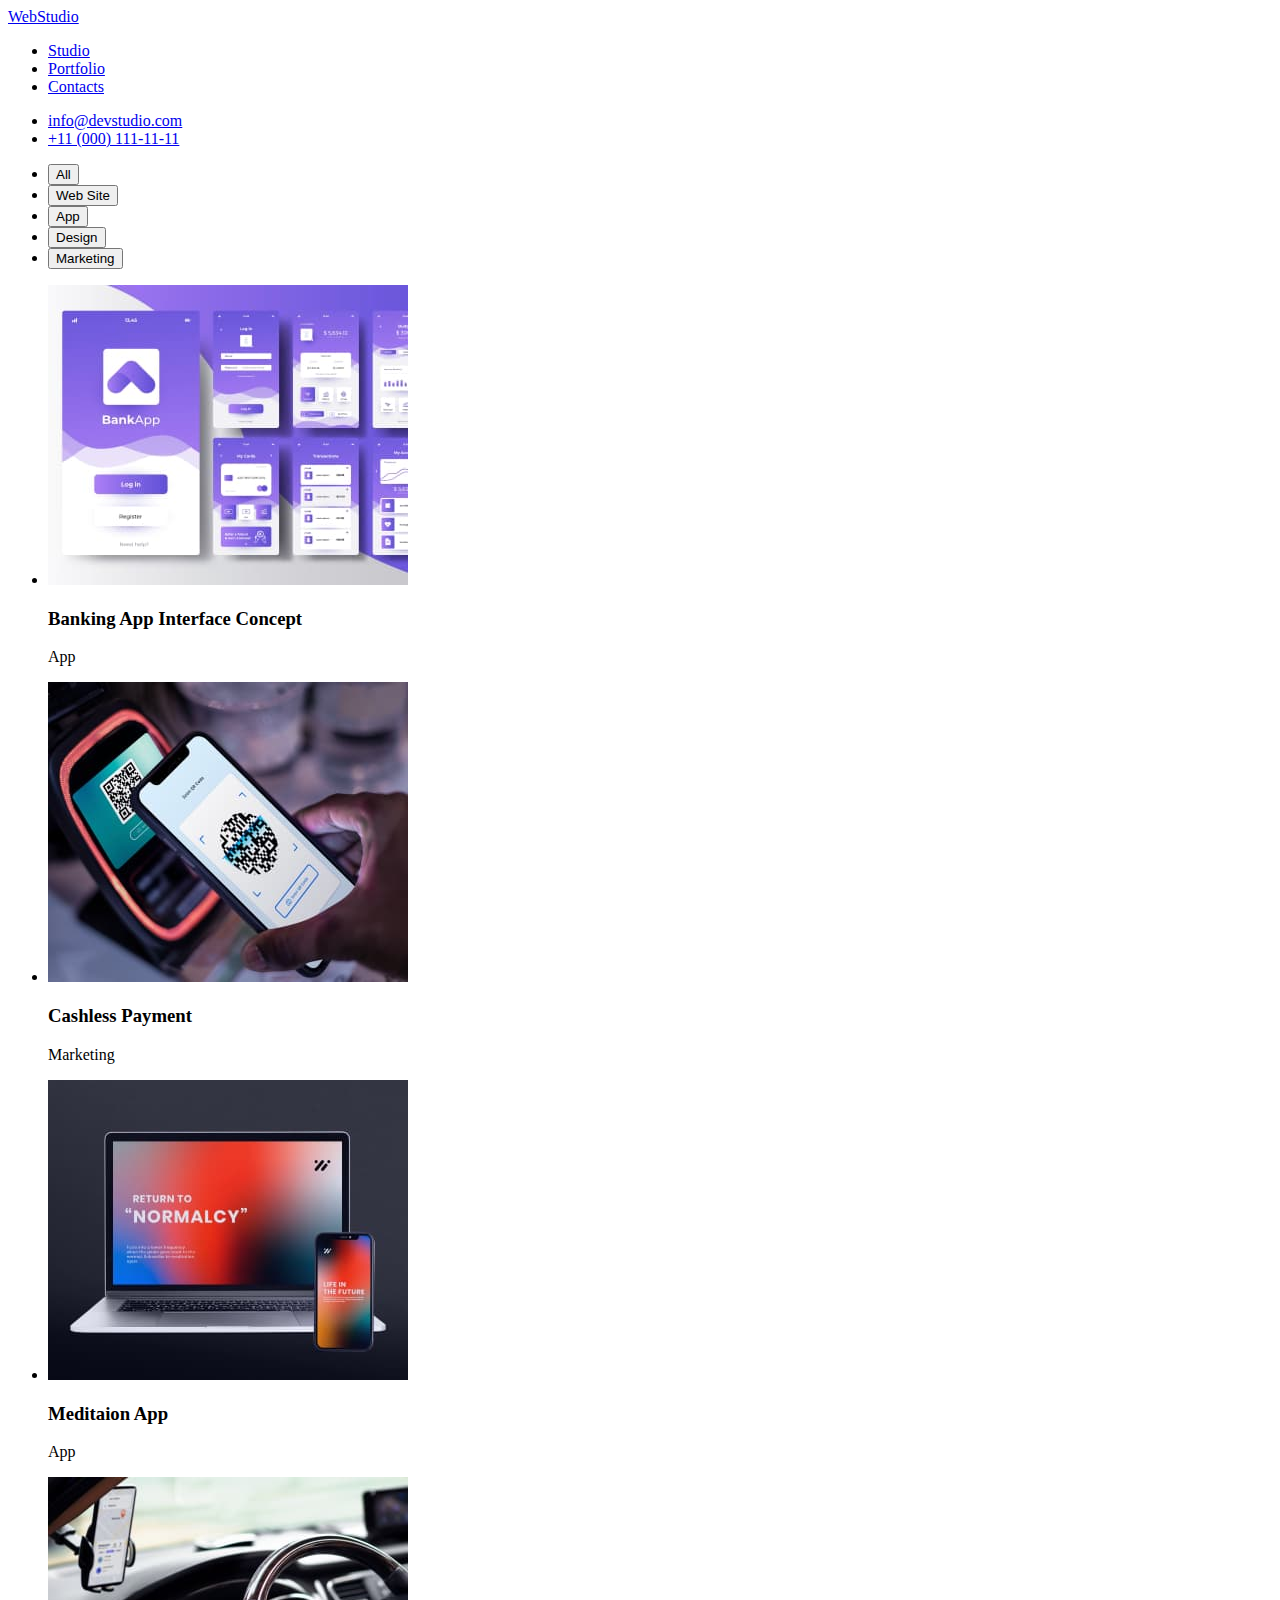
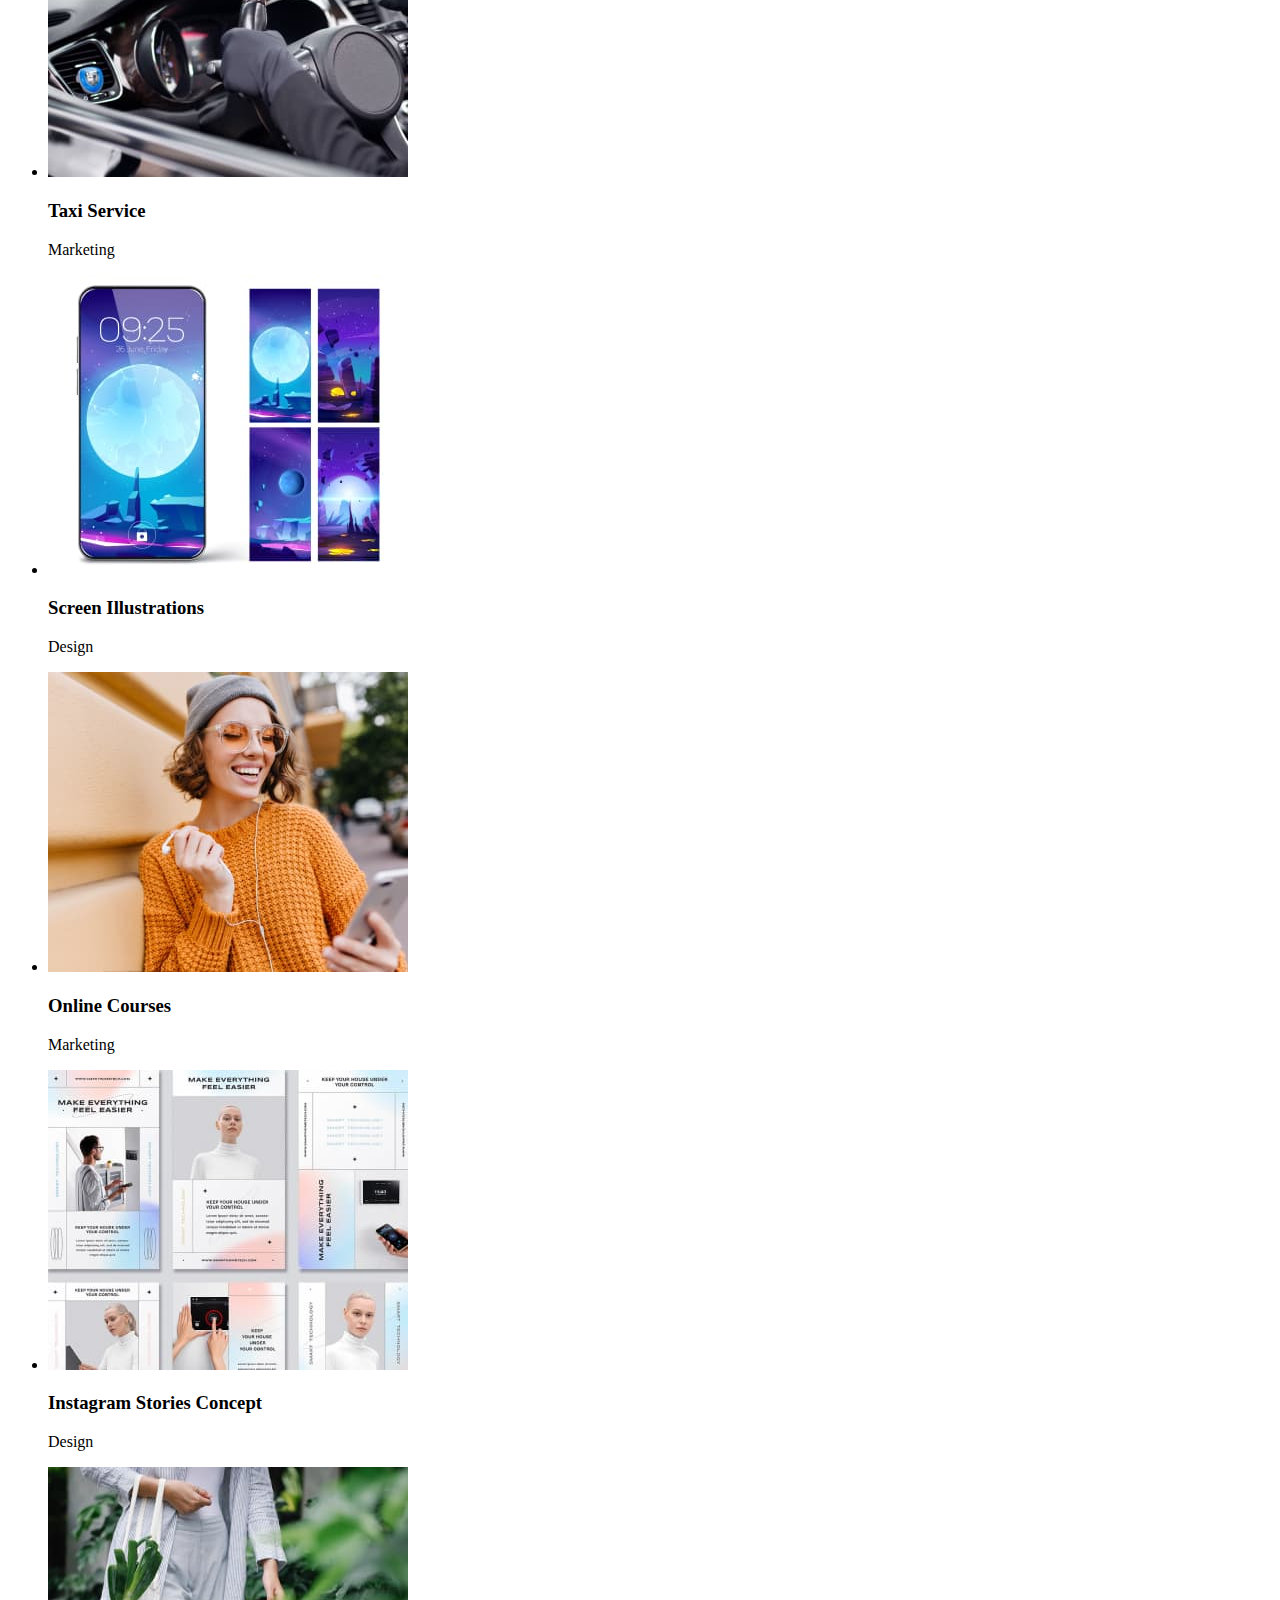
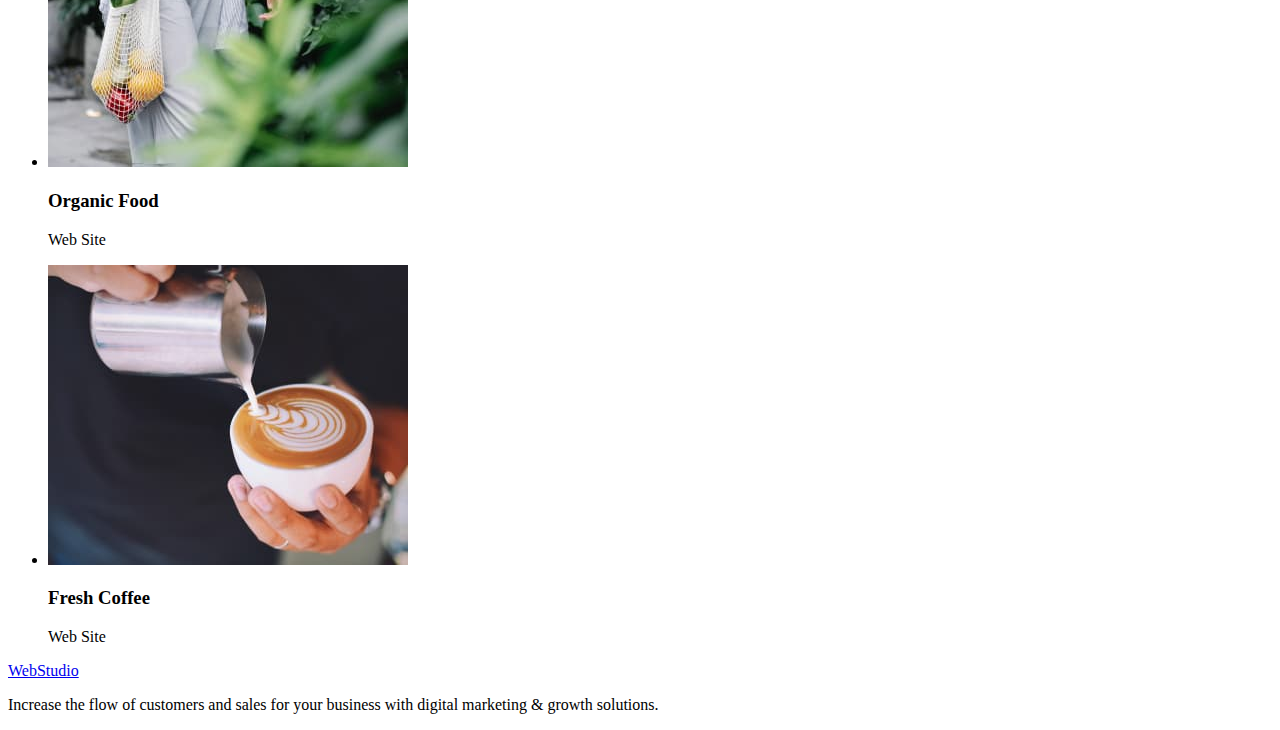
==== portfolio.html @ 4faf5b3e "portfolio.html" ====
<!DOCTYPE html>
<html lang="en">
  <head>
    <meta charset="UTF-8" />
    <meta http-equiv="X-UA-Compatible" content="IE=edge" />
    <meta name="viewport" content="width=device-width, initial-scale=1.0" />
    <title>Portfolio</title>
  </head>
  <body>
    <header>
      <nav>
        <a href="./index.html">WebStudio</a>
        <ul>
          <li><a href="./index.html">Studio</a></li>
          <li><a href="./portfolio.html">Portfolio</a></li>
          <li><a href="#">Contacts</a></li>
        </ul>
      </nav>
      <ul>
        <li><a href="mailto:info@devstudio.com">info@devstudio.com</a></li>
        <li><a href="tel:+110001111111">+11 (000) 111-11-11</a></li>
      </ul>
    </header>
    <main>
      <section>
        <h1 hidden>Filter</h1>
        <ul>
          <li><button type="button">All</button></li>
          <li><button type="button">Web Site</button></li>
          <li><button type="button">App</button></li>
          <li><button type="button">Design</button></li>
          <li><button type="button">Marketing</button></li>
        </ul>
        <h2 hidden>Works</h2>
        <ul>
          <li>
            <img
              src="./images/banking-app.jpg"
              alt="banking-app"
              width="360"
              height="300"
            />
            <h3>Banking App Interface Concept</h3>
            <p>App</p>
          </li>
          <li>
            <img
              src="./images/cashless-payment.jpg"
              alt="cashless-payment"
              width="360"
              height="300"
            />
            <h3>Cashless Payment</h3>
            <p>Marketing</p>
          </li>
          <li>
            <img
              src="./images/meditaion-app.jpg"
              alt="meditaion-app"
              width="360"
              height="300"
            />
            <h3>Meditaion App</h3>
            <p>App</p>
          </li>
          <li>
            <img
              src="./images/taxi-service.jpg"
              alt="taxi-service"
              width="360"
              height="300"
            />
            <h3>Taxi Service</h3>
            <p>Marketing</p>
          </li>
          <li>
            <img
              src="./images/screen-illustrations.jpg"
              alt="screen-illustrations"
              width="360"
              height="300"
            />
            <h3>Screen Illustrations</h3>
            <p>Design</p>
          </li>
          <li>
            <img
              src="./images/online-courses.jpg"
              alt="online-courses"
              width="360"
              height="300"
            />
            <h3>Online Courses</h3>
            <p>Marketing</p>
          </li>
          <li>
            <img
              src="./images/instagram-stories.jpg"
              alt="instagram-stories"
              width="360"
              height="300"
            />
            <h3>Instagram Stories Concept</h3>
            <p>Design</p>
          </li>
          <li>
            <img
              src="./images/organic-food.jpg"
              alt="organic-food"
              width="360"
              height="300"
            />
            <h3>Organic Food</h3>
            <p>Web Site</p>
          </li>
          <li>
            <img
              src="./images/fresh-coffee.jpg"
              alt="fresh-coffee"
              width="360"
              height="300"
            />
            <h3>Fresh Coffee</h3>
            <p>Web Site</p>
          </li>
        </ul>
      </section>
    </main>
    <footer>
      <a href="./index.html">WebStudio</a>
      <p>
        Increase the flow of customers and sales for your business with digital
        marketing & growth solutions.
      </p>
    </footer>
  </body>
</html>
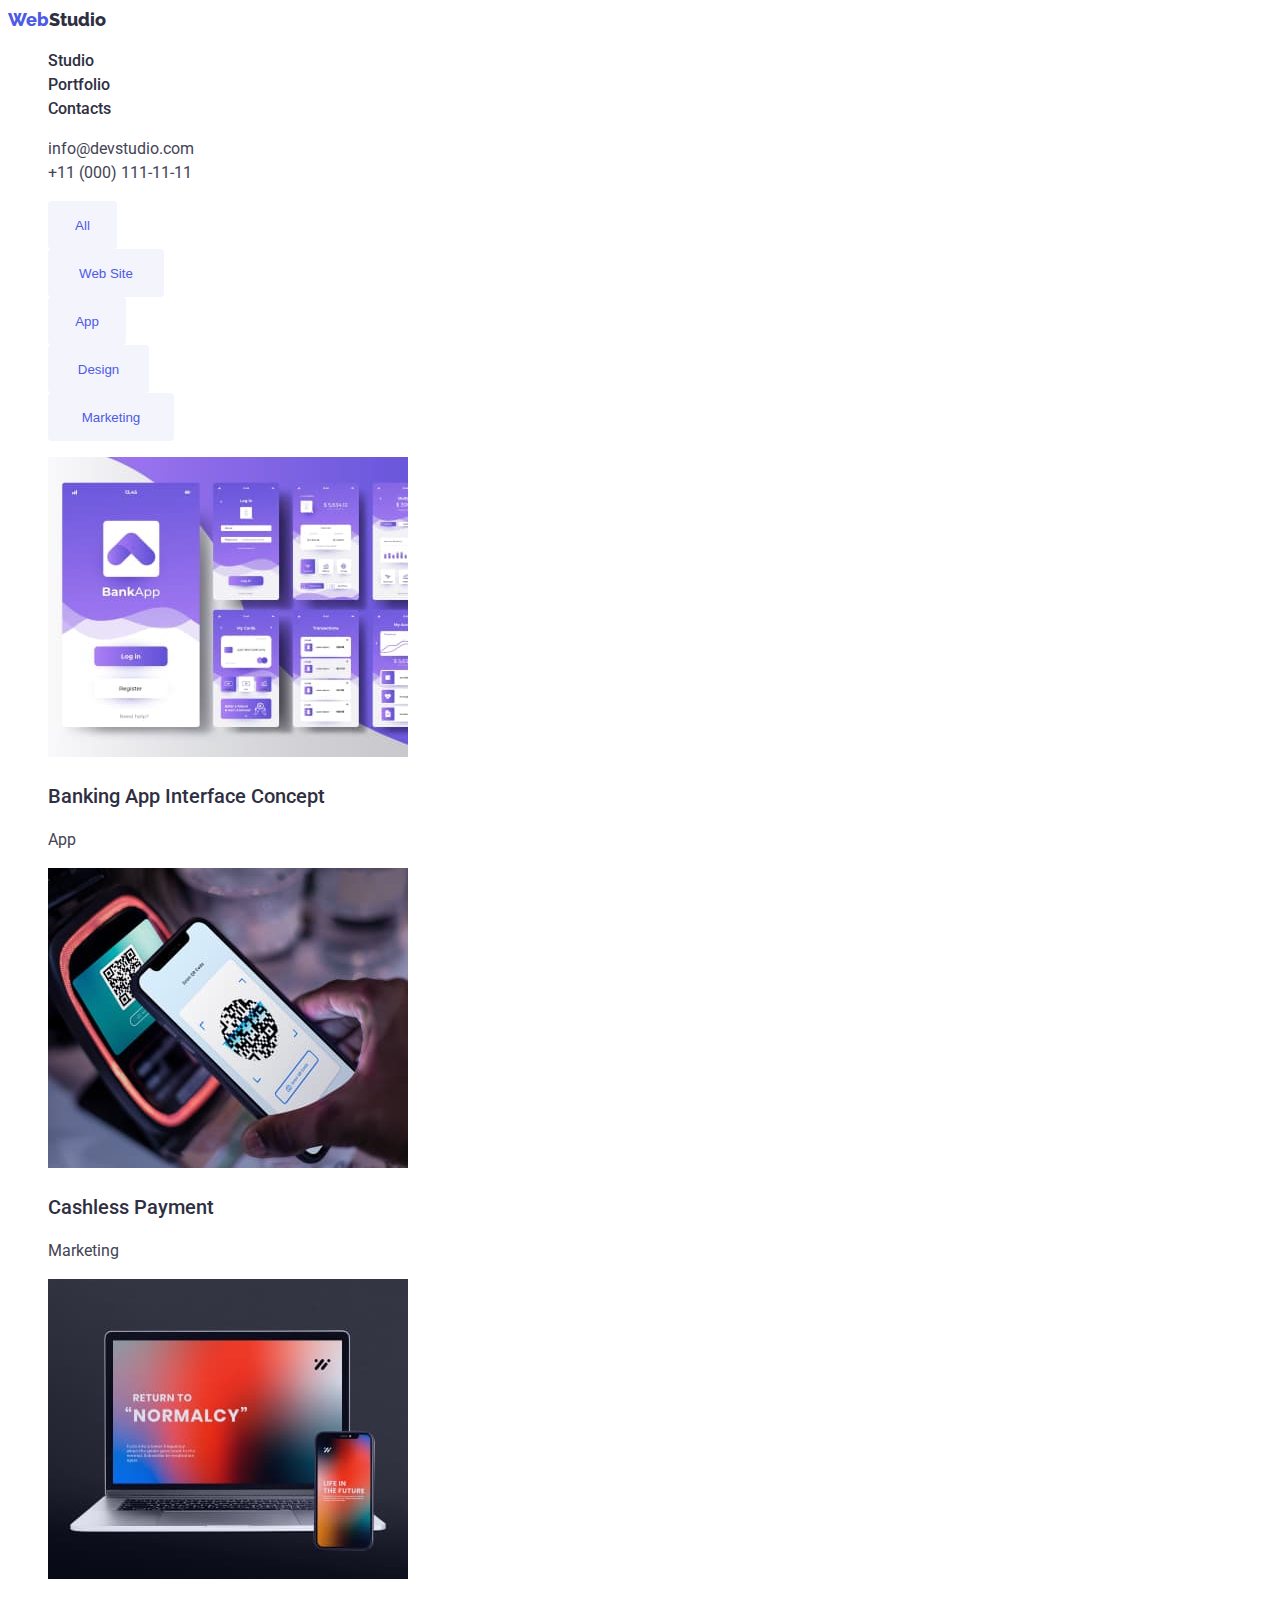
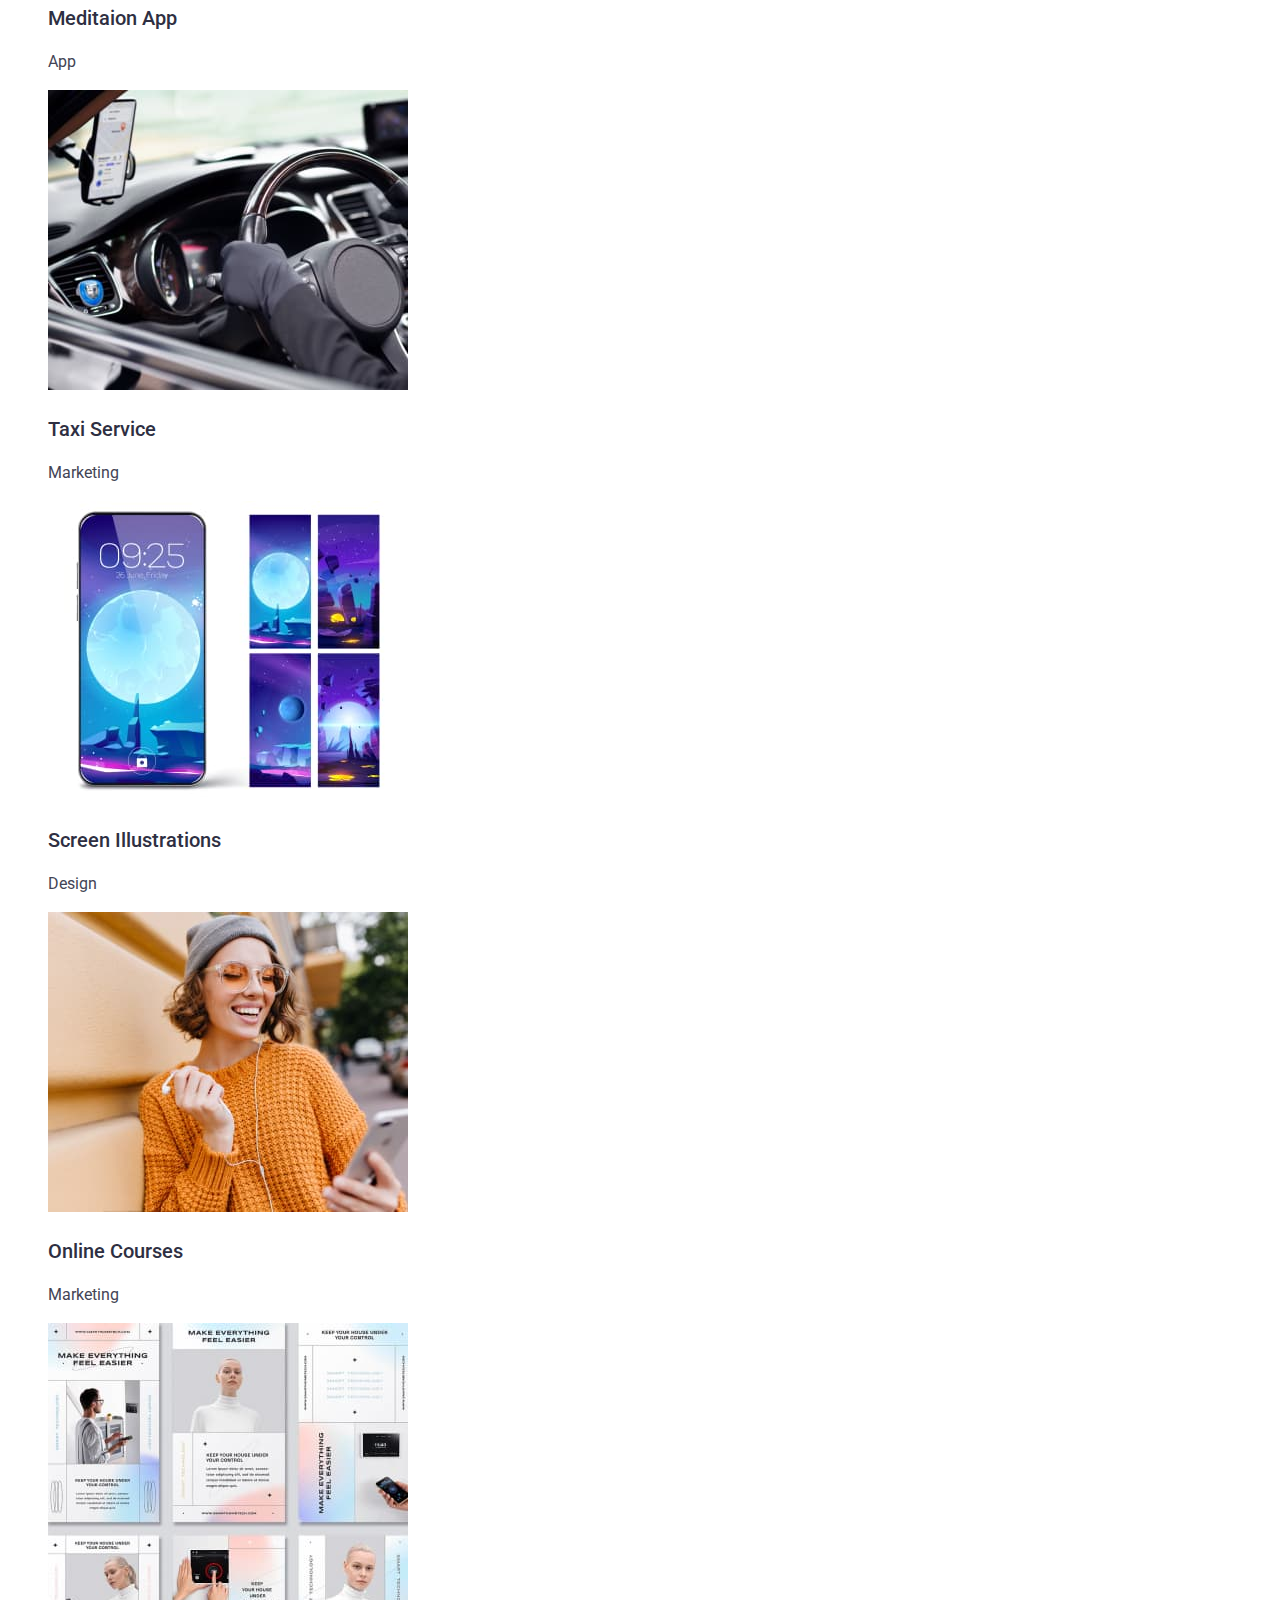
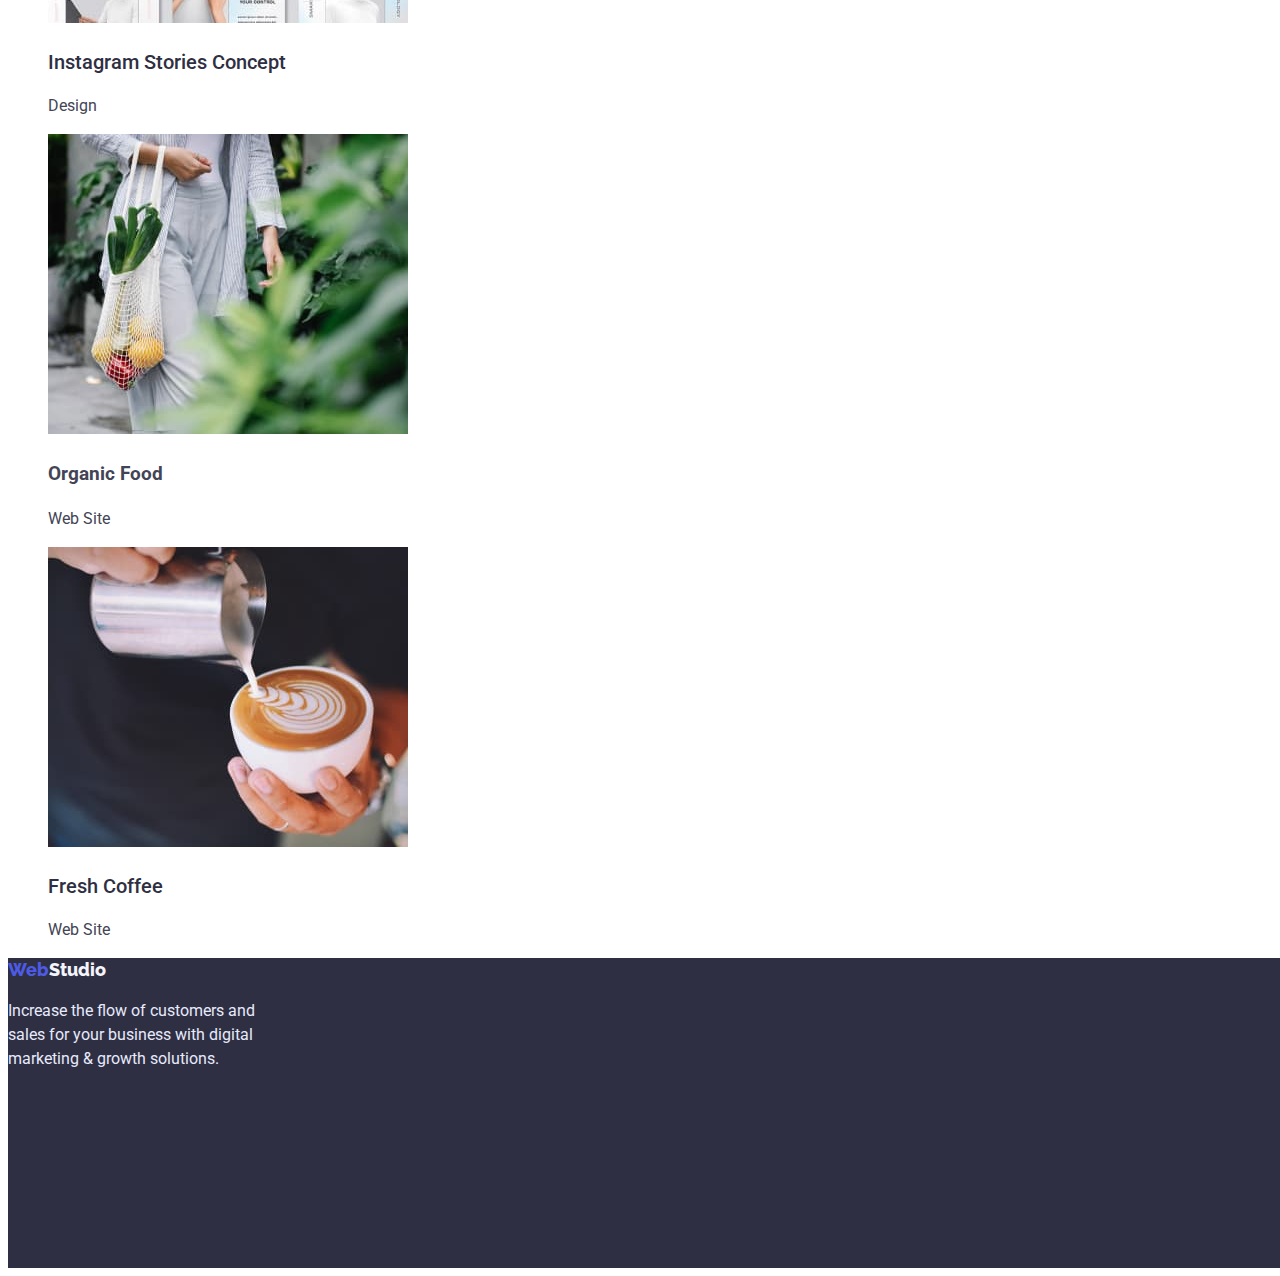
==== commit f1d564a2: "hw-2" ====
--- a/portfolio.html
+++ b/portfolio.html
@@ -5,132 +5,127 @@
     <meta http-equiv="X-UA-Compatible" content="IE=edge" />
     <meta name="viewport" content="width=device-width, initial-scale=1.0" />
     <title>Portfolio</title>
+    <link rel="preconnect" href="https://fonts.googleapis.com" />
+    <link rel="preconnect" href="https://fonts.gstatic.com" crossorigin />
+    <link
+      href="https://fonts.googleapis.com/css2?family=Raleway:wght@800&family=Roboto:wght@400;500;700;900&display=swap"
+      rel="stylesheet"
+    />
+    <link rel="stylesheet" href="./css/./styles.css" />
   </head>
   <body>
-    <header>
-      <nav>
-        <a href="./index.html">WebStudio</a>
-        <ul>
-          <li><a href="./index.html">Studio</a></li>
-          <li><a href="./portfolio.html">Portfolio</a></li>
-          <li><a href="#">Contacts</a></li>
+    <header class="header">
+      <nav class="header-nav">
+        <a class="logo" href="./index.html">Web<span class="header-logo">Studio</span></a>
+        <ul class="header-list list">
+          <li>
+            <a class="header-link link" href="./index.html">Studio</a>
+          </li>
+          <li>
+            <a class="header-link link" href="./portfolio.html">Portfolio</a>
+          </li>
+          <li><a class="header-link link" href="#">Contacts</a></li>
         </ul>
       </nav>
-      <ul>
-        <li><a href="mailto:info@devstudio.com">info@devstudio.com</a></li>
-        <li><a href="tel:+110001111111">+11 (000) 111-11-11</a></li>
+      <ul class="header-contacts list">
+        <li
+          ><a class="header-contact link" href="mailto:info@devstudio.com"
+            >info@devstudio.com</a
+          ></li
+        >
+        <li><a class="header-contact link" href="tel:+110001111111">+11 (000) 111-11-11</a></li>
       </ul>
     </header>
     <main>
-      <section>
+      <section class="filter-section">
         <h1 hidden>Filter</h1>
-        <ul>
-          <li><button type="button">All</button></li>
-          <li><button type="button">Web Site</button></li>
-          <li><button type="button">App</button></li>
-          <li><button type="button">Design</button></li>
-          <li><button type="button">Marketing</button></li>
+        <ul class="filter-list list">
+          <li class="filter-item item"
+            ><button class="filter-button-one filter-button" type="button">All</button></li
+          >
+          <li class="filter-item item"
+            ><button class="filter-button-two filter-button" type="button">Web Site</button></li
+          >
+          <li class="filter-item item"
+            ><button class="filter-button-three filter-button" type="button">App</button></li
+          >
+          <li class="filter-item item"
+            ><button class="filter-button-four filter-button" type="button">Design</button></li
+          >
+          <li class="filter-item item"
+            ><button class="filter-button-five filter-button" type="button">Marketing</button></li
+          >
         </ul>
         <h2 hidden>Works</h2>
-        <ul>
-          <li>
-            <img
-              src="./images/banking-app.jpg"
-              alt="banking-app"
-              width="360"
-              height="300"
-            />
-            <h3>Banking App Interface Concept</h3>
+        <ul class="works-list list">
+          <li class="works-item item">
+            <img src="./images/banking-app.jpg" alt="banking-app" width="360" height="300" />
+            <h3 class="works-title">Banking App Interface Concept</h3>
             <p>App</p>
           </li>
-          <li>
+          <li class="works-item item">
             <img
               src="./images/cashless-payment.jpg"
               alt="cashless-payment"
               width="360"
               height="300"
             />
-            <h3>Cashless Payment</h3>
+            <h3 class="works-title">Cashless Payment</h3>
             <p>Marketing</p>
           </li>
-          <li>
-            <img
-              src="./images/meditaion-app.jpg"
-              alt="meditaion-app"
-              width="360"
-              height="300"
-            />
-            <h3>Meditaion App</h3>
+          <li class="works-item item">
+            <img src="./images/meditaion-app.jpg" alt="meditaion-app" width="360" height="300" />
+            <h3 class="works-title">Meditaion App</h3>
             <p>App</p>
           </li>
-          <li>
-            <img
-              src="./images/taxi-service.jpg"
-              alt="taxi-service"
-              width="360"
-              height="300"
-            />
-            <h3>Taxi Service</h3>
+          <li class="works-item item">
+            <img src="./images/taxi-service.jpg" alt="taxi-service" width="360" height="300" />
+            <h3 class="works-title">Taxi Service</h3>
             <p>Marketing</p>
           </li>
-          <li>
+          <li class="works-item item">
             <img
               src="./images/screen-illustrations.jpg"
               alt="screen-illustrations"
               width="360"
               height="300"
             />
-            <h3>Screen Illustrations</h3>
+            <h3 class="works-title">Screen Illustrations</h3>
             <p>Design</p>
           </li>
-          <li>
-            <img
-              src="./images/online-courses.jpg"
-              alt="online-courses"
-              width="360"
-              height="300"
-            />
-            <h3>Online Courses</h3>
+          <li class="works-item item">
+            <img src="./images/online-courses.jpg" alt="online-courses" width="360" height="300" />
+            <h3 class="works-title">Online Courses</h3>
             <p>Marketing</p>
           </li>
-          <li>
+          <li class="works-item item">
             <img
               src="./images/instagram-stories.jpg"
               alt="instagram-stories"
               width="360"
               height="300"
             />
-            <h3>Instagram Stories Concept</h3>
+            <h3 class="works-title">Instagram Stories Concept</h3>
             <p>Design</p>
           </li>
-          <li>
-            <img
-              src="./images/organic-food.jpg"
-              alt="organic-food"
-              width="360"
-              height="300"
-            />
+          <li class="works-item item">
+            <img src="./images/organic-food.jpg" alt="organic-food" width="360" height="300" />
             <h3>Organic Food</h3>
             <p>Web Site</p>
           </li>
-          <li>
-            <img
-              src="./images/fresh-coffee.jpg"
-              alt="fresh-coffee"
-              width="360"
-              height="300"
-            />
-            <h3>Fresh Coffee</h3>
+          <li class="works-item item">
+            <img src="./images/fresh-coffee.jpg" alt="fresh-coffee" width="360" height="300" />
+            <h3 class="works-title">Fresh Coffee</h3>
             <p>Web Site</p>
           </li>
         </ul>
       </section>
     </main>
-    <footer>
-      <a href="./index.html">WebStudio</a>
-      <p>
-        Increase the flow of customers and sales for your business with digital
-        marketing & growth solutions.
+    <footer class="footer">
+      <a class="logo" href="./index.html">Web<span class="footer-logo">Studio</span></a>
+      <p class="footer-text">
+        Increase the flow of customers and sales for your business with digital marketing & growth
+        solutions.
       </p>
     </footer>
   </body>
--- a/css/styles.css
+++ b/css/styles.css
@@ -0,0 +1,217 @@
+:root {
+  --color-iris: #4d5ae5;
+  --color-primary: #2e2f42;
+  --color-secondary: #434455;
+  --color-light: #ffffff;
+  --color-invert: #f4f4fd;
+  --color-accent: #e7e9fc;
+  --color-ocean: #404bbf;
+  --color-success: #31d0aa;
+  --color-helper-text: #8e8f99;
+  /*-----------------FONT-FAMILY----------------- */
+  --font-primary: 'Roboto', sans-serif;
+  --font-secondary: 'Raleway', sans-serif;
+}
+body {
+  font-family: var(--font-primary);
+  font-style: normal;
+  font-weight: 400;
+  font-size: 16px;
+  line-height: 1.5;
+  color: var(--color-secondary);
+}
+/*-----------------HEADER----------------- */
+.header-nav {
+}
+.logo {
+  width: 115px;
+  height: 24px;
+  font-family: var(--font-secondary);
+  font-weight: 800;
+  font-size: 18px;
+  line-height: 1.33;
+  color: var(--color-iris);
+  text-decoration: none;
+}
+.header-logo {
+  color: var(--color-primary);
+}
+.header-list {
+}
+.list {
+  list-style: none;
+}
+.header-link {
+  font-weight: 500;
+  color: var(--color-primary);
+}
+.link {
+  text-decoration: none;
+}
+.link:hover,
+.link:focus {
+  color: var(--color-ocean);
+}
+.header-contacts {
+}
+.header-contact {
+  font-weight: 400;
+  color: var(--color-secondary);
+}
+/*-----------------MAIN----------------- */
+.main {
+}
+.hero-section {
+  width: 1440px;
+  height: 600px;
+  background-color: var(--color-primary);
+}
+.hero-title {
+  width: 494px;
+  height: 120px;
+  font-weight: 700;
+  font-size: 56px;
+  line-height: 1.071;
+  color: var(--color-light);
+}
+.title {
+}
+/* ------------HERO--------------- */
+.hero-button {
+  width: 169px;
+  height: 56px;
+  border-radius: 4px;
+  border: none;
+  background-color: var(--color-iris);
+  cursor: pointer;
+  color: var(--color-light);
+  font-weight: 500;
+}
+.hero-button:hover,
+.hero-button:focus {
+  background-color: var(--color-ocean);
+}
+.button {
+}
+.advantages-section {
+}
+.advantages-list {
+}
+.list {
+}
+.advantages-item {
+}
+.item {
+}
+.advantages-title {
+  width: 264px;
+  height: 24px;
+  font-weight: 500;
+  font-size: 20px;
+  line-height: 1.2;
+  color: var(--color-primary);
+}
+.work-section {
+}
+.work-title {
+  width: 323px;
+  height: 40px;
+  font-weight: 700;
+  font-size: 36px;
+  line-height: 1.111;
+  color: var(--color-primary);
+}
+.work-list {
+}
+.work-item {
+}
+.team-section {
+  background-color: var(--color-invert);
+}
+.team-title {
+  width: 162px;
+  height: 40px;
+  font-weight: 700;
+  font-size: 36px;
+  line-height: 1.111;
+  color: var(--color-primary);
+}
+.team-list {
+}
+.team-item {
+}
+.team-person {
+  font-weight: 500;
+  font-size: 20px;
+  line-height: 1.2;
+  color: var(--color-primary);
+}
+/*-----------------FOOTER----------------- */
+.footer {
+  width: 1440px;
+  height: 310px;
+  background-color: var(--color-primary);
+}
+.logo {
+}
+.footer-logo {
+  color: var(--color-invert);
+}
+.footer-text {
+  width: 264px;
+  height: 72px;
+  color: var(--color-accent);
+}
+/* ----------------STUDIO------------------- */
+/* ---------------PORTFOLIO----------------- */
+.filter-section {
+}
+.filter-list {
+}
+.list {
+}
+.filter-item {
+}
+.item {
+}
+.filter-button {
+  border-radius: 4px;
+  height: 48px;
+  border: var(--color-accent);
+  cursor: pointer;
+  background-color: var(--color-invert);
+  font-weight: 500;
+  color: var(--color-iris);
+}
+.filter-button:hover,
+.filter-button:focus {
+  background-color: var(--color-ocean);
+  color: var(--color-light);
+}
+.filter-button-one {
+  width: 69px;
+}
+.button {
+}
+.filter-button-two {
+  width: 116px;
+}
+.filter-button-three {
+  width: 78px;
+}
+.filter-button-four {
+  width: 101px;
+}
+.filter-button-five {
+  width: 126px;
+}
+.works-list {
+}
+.works-item {
+}
+.works-title {
+  font-weight: 500;
+  font-size: 20px;
+  line-height: 1.2;
+  color: var(--color-primary);
+}
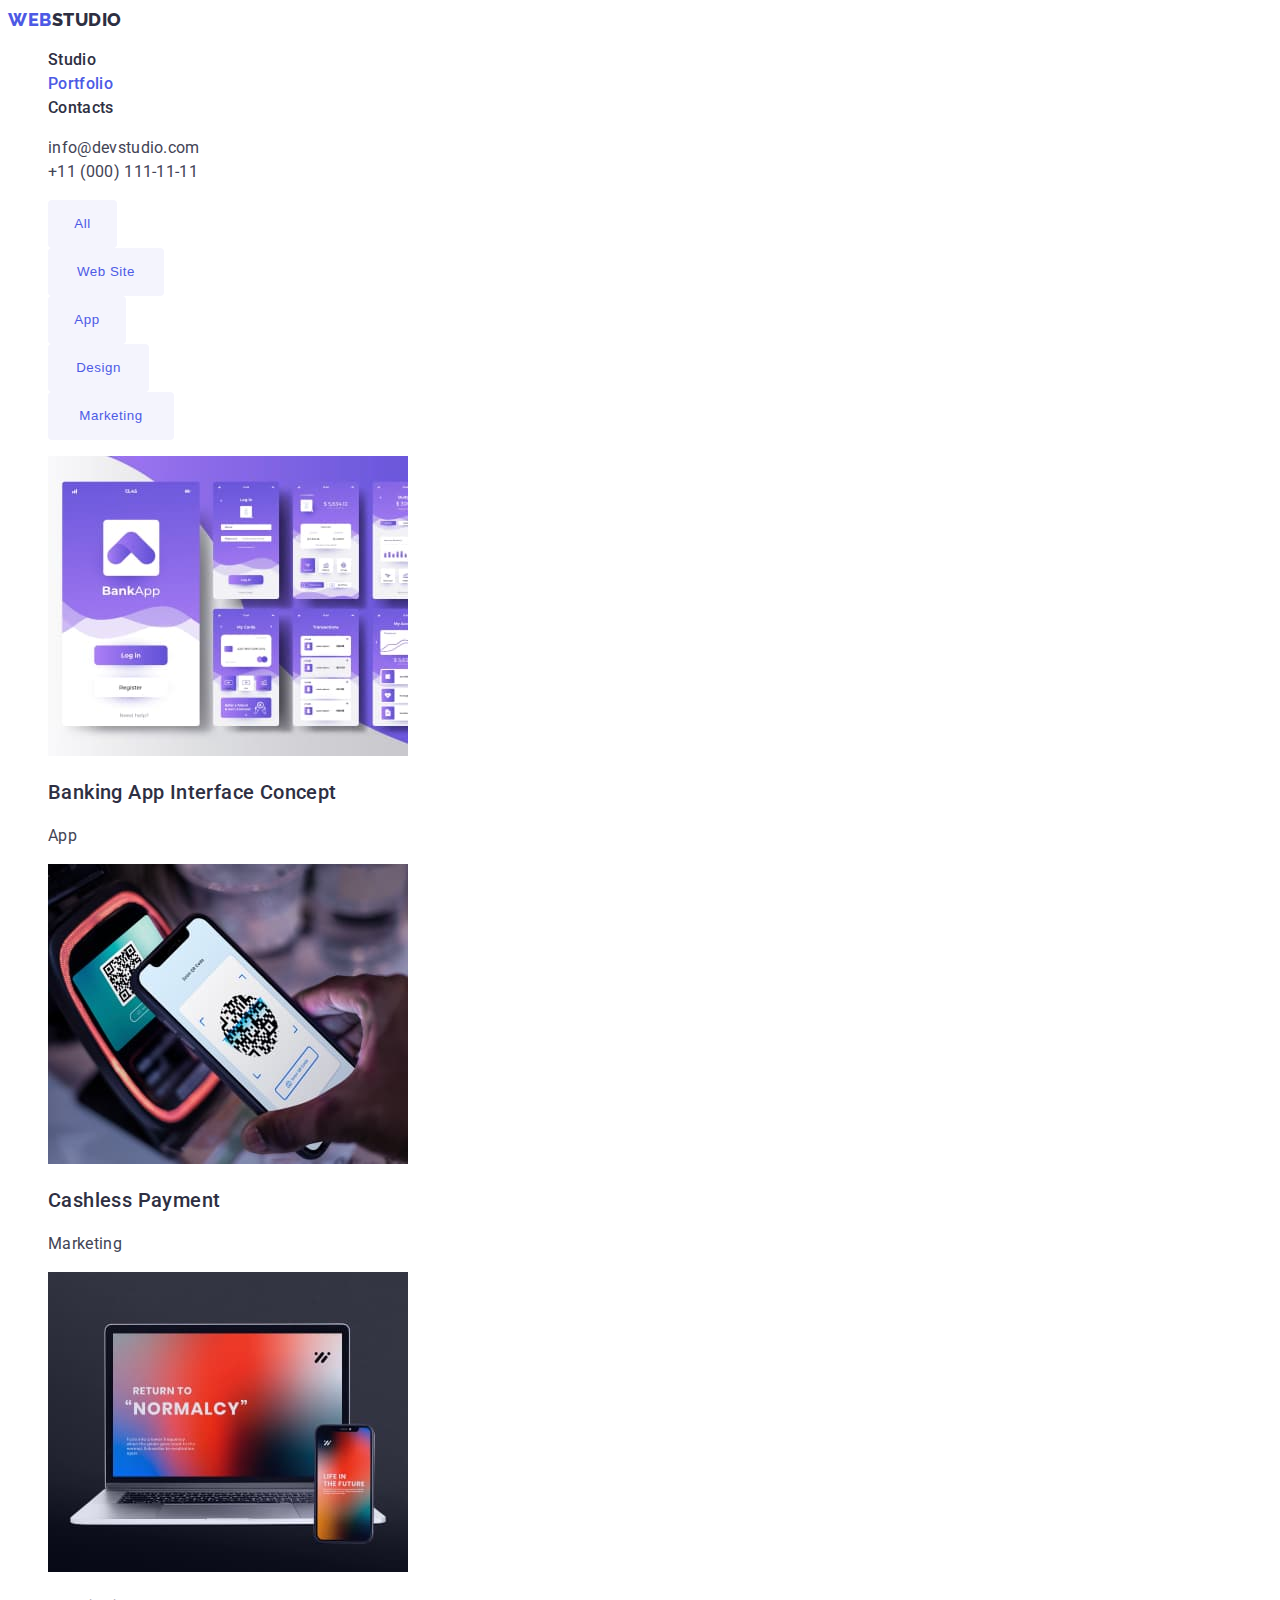
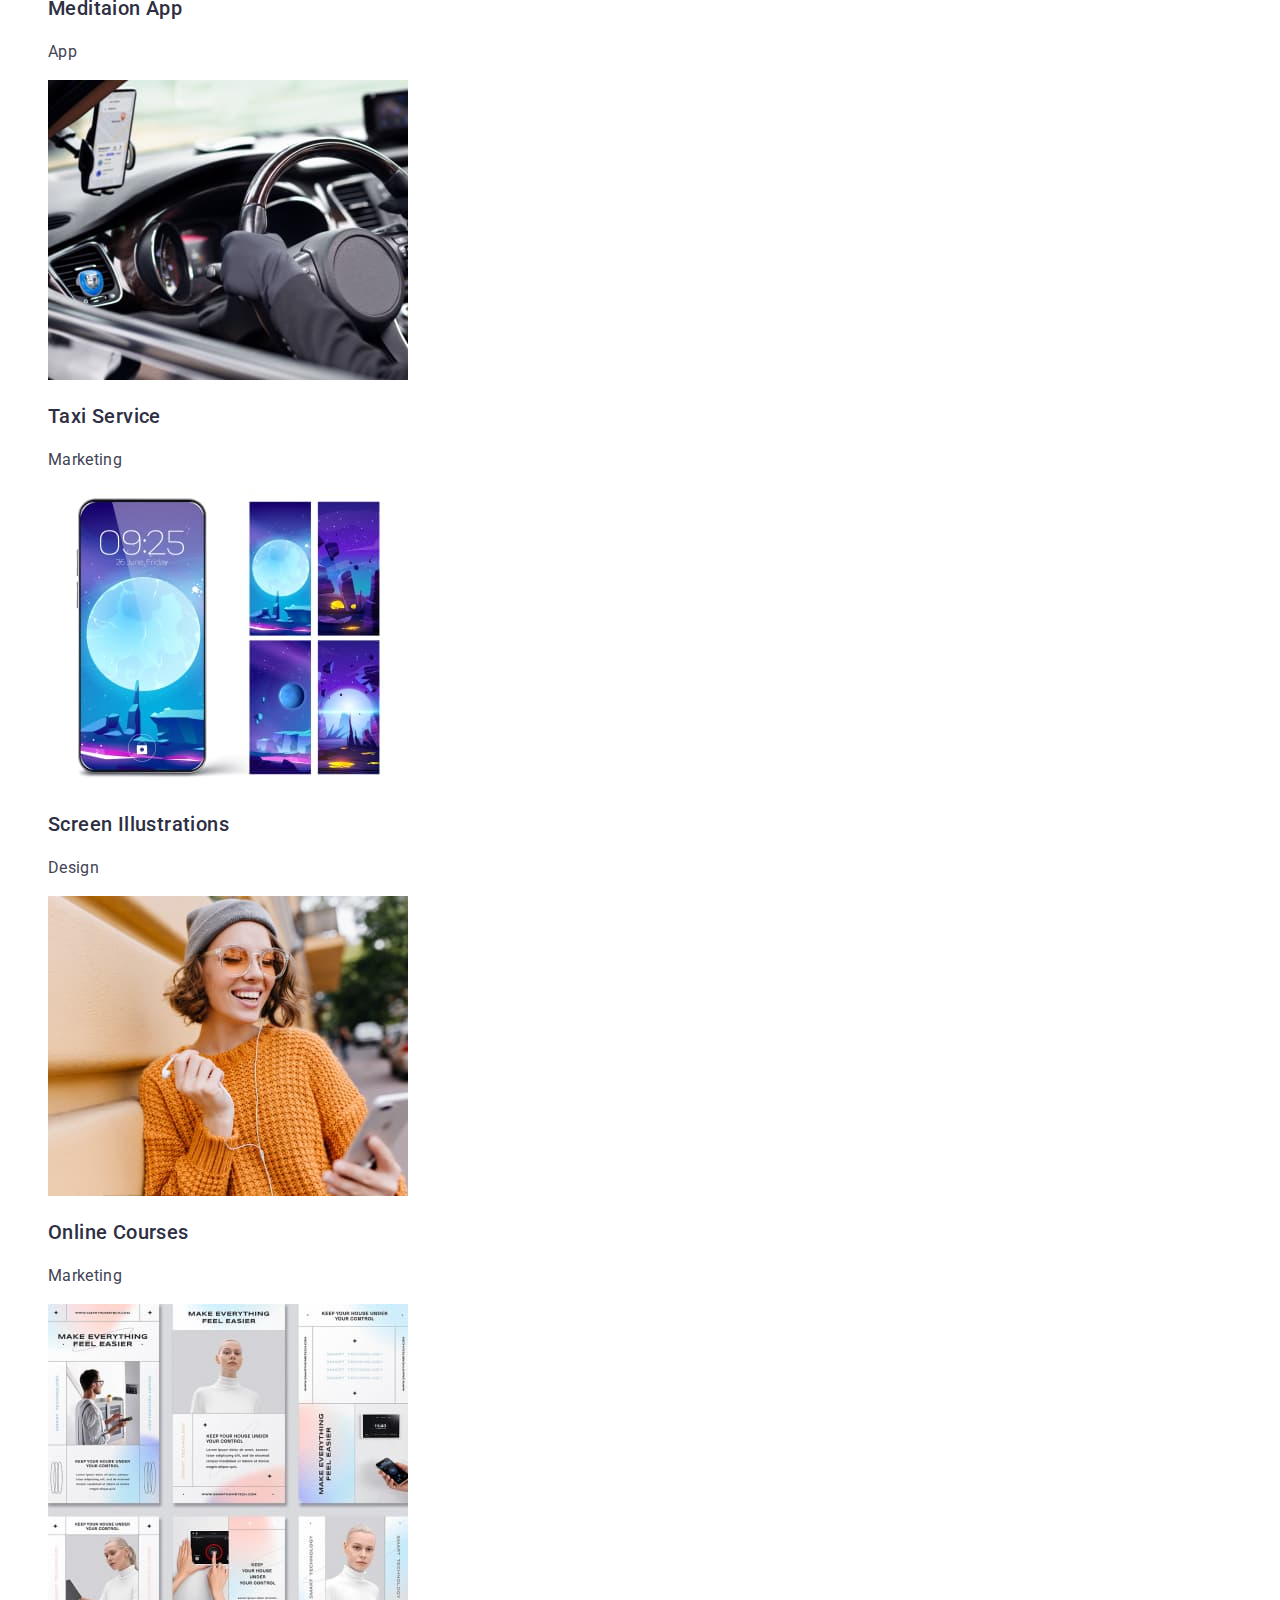
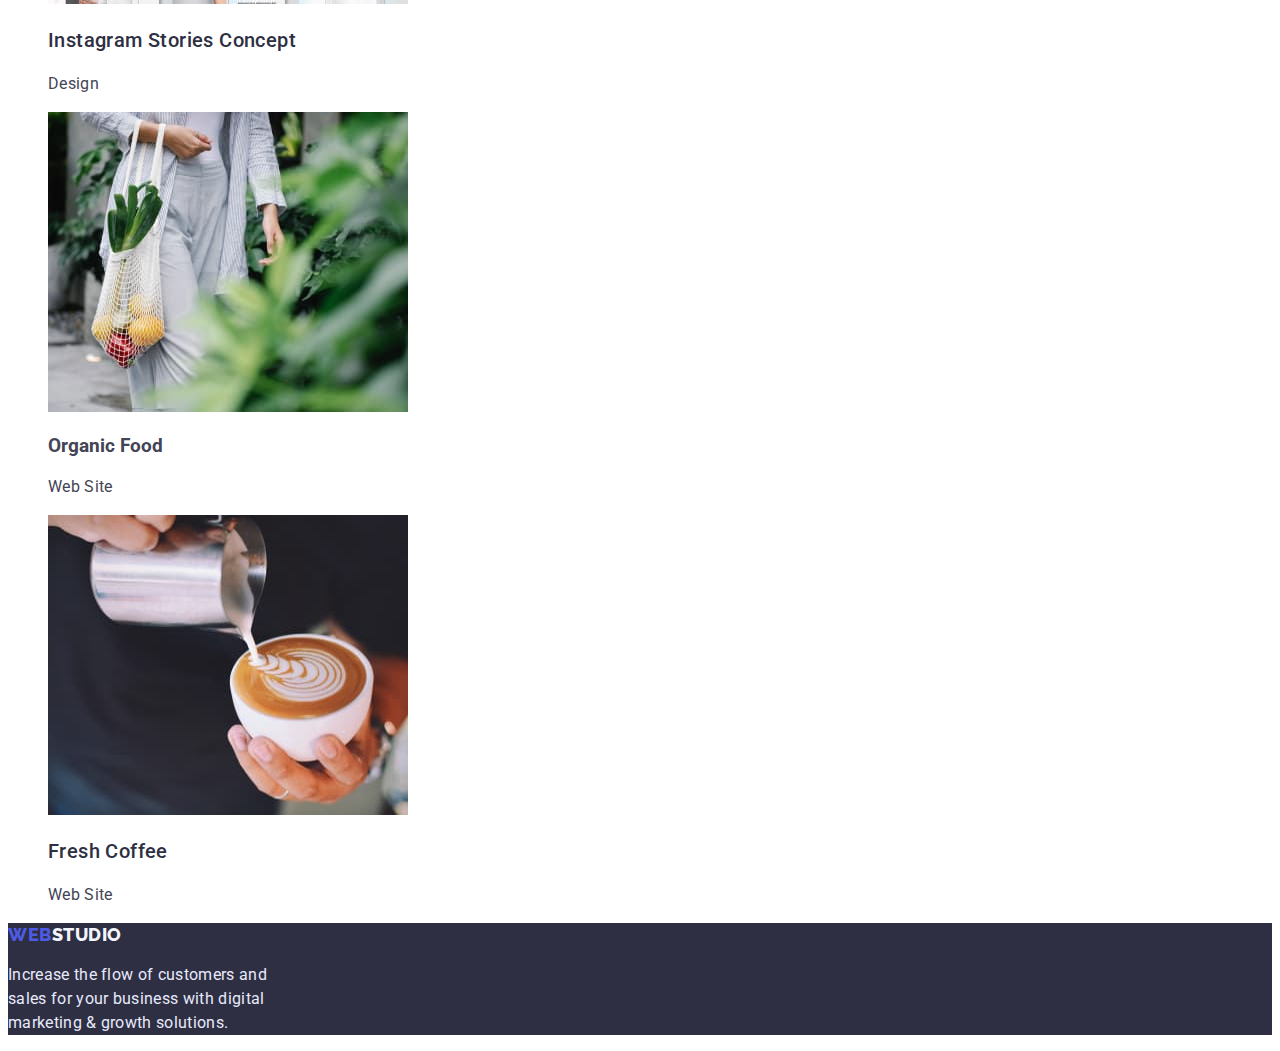
==== commit 125cf844: "hw 2 comment1" ====
--- a/portfolio.html
+++ b/portfolio.html
@@ -22,7 +22,7 @@
             <a class="header-link link" href="./index.html">Studio</a>
           </li>
           <li>
-            <a class="header-link link" href="./portfolio.html">Portfolio</a>
+            <a class="header-link link current" href="./portfolio.html">Portfolio</a>
           </li>
           <li><a class="header-link link" href="#">Contacts</a></li>
         </ul>
@@ -38,7 +38,7 @@
     </header>
     <main>
       <section class="filter-section">
-        <h1 hidden>Filter</h1>
+        <h1 class="visually-hidden">Filter</h1>
         <ul class="filter-list list">
           <li class="filter-item item"
             ><button class="filter-button-one filter-button" type="button">All</button></li
@@ -56,12 +56,12 @@
             ><button class="filter-button-five filter-button" type="button">Marketing</button></li
           >
         </ul>
-        <h2 hidden>Works</h2>
+        <h2 class="visually-hidden">Works</h2>
         <ul class="works-list list">
           <li class="works-item item">
             <img src="./images/banking-app.jpg" alt="banking-app" width="360" height="300" />
             <h3 class="works-title">Banking App Interface Concept</h3>
-            <p>App</p>
+            <p class="text">App</p>
           </li>
           <li class="works-item item">
             <img
@@ -71,17 +71,17 @@
               height="300"
             />
             <h3 class="works-title">Cashless Payment</h3>
-            <p>Marketing</p>
+            <p class="text">Marketing</p>
           </li>
           <li class="works-item item">
             <img src="./images/meditaion-app.jpg" alt="meditaion-app" width="360" height="300" />
             <h3 class="works-title">Meditaion App</h3>
-            <p>App</p>
+            <p class="text">App</p>
           </li>
           <li class="works-item item">
             <img src="./images/taxi-service.jpg" alt="taxi-service" width="360" height="300" />
             <h3 class="works-title">Taxi Service</h3>
-            <p>Marketing</p>
+            <p class="text">Marketing</p>
           </li>
           <li class="works-item item">
             <img
@@ -91,12 +91,12 @@
               height="300"
             />
             <h3 class="works-title">Screen Illustrations</h3>
-            <p>Design</p>
+            <p class="text">Design</p>
           </li>
           <li class="works-item item">
             <img src="./images/online-courses.jpg" alt="online-courses" width="360" height="300" />
             <h3 class="works-title">Online Courses</h3>
-            <p>Marketing</p>
+            <p class="text">Marketing</p>
           </li>
           <li class="works-item item">
             <img
@@ -106,24 +106,24 @@
               height="300"
             />
             <h3 class="works-title">Instagram Stories Concept</h3>
-            <p>Design</p>
+            <p class="text">Design</p>
           </li>
           <li class="works-item item">
             <img src="./images/organic-food.jpg" alt="organic-food" width="360" height="300" />
             <h3>Organic Food</h3>
-            <p>Web Site</p>
+            <p class="text">Web Site</p>
           </li>
           <li class="works-item item">
             <img src="./images/fresh-coffee.jpg" alt="fresh-coffee" width="360" height="300" />
             <h3 class="works-title">Fresh Coffee</h3>
-            <p>Web Site</p>
+            <p class="text">Web Site</p>
           </li>
         </ul>
       </section>
     </main>
     <footer class="footer">
       <a class="logo" href="./index.html">Web<span class="footer-logo">Studio</span></a>
-      <p class="footer-text">
+      <p class="footer-text text">
         Increase the flow of customers and sales for your business with digital marketing & growth
         solutions.
       </p>
--- a/css/styles.css
+++ b/css/styles.css
@@ -14,29 +14,22 @@
 }
 body {
   font-family: var(--font-primary);
-  font-style: normal;
-  font-weight: 400;
-  font-size: 16px;
-  line-height: 1.5;
+  /* letter-spacing: 0.02em; */
   color: var(--color-secondary);
 }
 /*-----------------HEADER----------------- */
-.header-nav {
-}
 .logo {
-  width: 115px;
-  height: 24px;
   font-family: var(--font-secondary);
   font-weight: 800;
   font-size: 18px;
   line-height: 1.33;
   color: var(--color-iris);
   text-decoration: none;
+  text-transform: uppercase;
+  letter-spacing: 0.03em;
 }
 .header-logo {
   color: var(--color-primary);
-}
-.header-list {
 }
 .list {
   list-style: none;
@@ -44,6 +37,12 @@
 .header-link {
   font-weight: 500;
   color: var(--color-primary);
+  font-size: 16px;
+  line-height: 1.5;
+  letter-spacing: 0.02em;
+}
+.current {
+  color: var(--color-iris);
 }
 .link {
   text-decoration: none;
@@ -52,31 +51,30 @@
 .link:focus {
   color: var(--color-ocean);
 }
-.header-contacts {
-}
 .header-contact {
   font-weight: 400;
   color: var(--color-secondary);
+  font-size: 16px;
+  line-height: 1.5;
+  letter-spacing: 0.02em;
+}
+.text {
+  font-size: 16px;
+  line-height: 1.5;
+  letter-spacing: 0.02em;
 }
 /*-----------------MAIN----------------- */
-.main {
-}
 .hero-section {
-  width: 1440px;
-  height: 600px;
   background-color: var(--color-primary);
 }
 .hero-title {
   width: 494px;
-  height: 120px;
   font-weight: 700;
   font-size: 56px;
   line-height: 1.071;
   color: var(--color-light);
+  letter-spacing: 0.02em;
 }
-.title {
-}
-/* ------------HERO--------------- */
 .hero-button {
   width: 169px;
   height: 56px;
@@ -86,32 +84,33 @@
   cursor: pointer;
   color: var(--color-light);
   font-weight: 500;
+  font-family: inherit;
+  font-size: 16px;
+  line-height: 1.5;
+  letter-spacing: 0.04em;
 }
 .hero-button:hover,
 .hero-button:focus {
   background-color: var(--color-ocean);
 }
-.button {
-}
-.advantages-section {
-}
-.advantages-list {
-}
-.list {
-}
-.advantages-item {
-}
-.item {
+.visually-hidden {
+  position: absolute;
+  width: 1px;
+  height: 1px;
+  margin: -1px;
+  border: 0;
+  padding: 0;
+  white-space: nowrap;
+  clip-path: inset(100%);
+  clip: rect(0 0 0 0);
+  overflow: hidden;
 }
 .advantages-title {
-  width: 264px;
-  height: 24px;
   font-weight: 500;
   font-size: 20px;
   line-height: 1.2;
   color: var(--color-primary);
-}
-.work-section {
+  letter-spacing: 0.02em;
 }
 .work-title {
   width: 323px;
@@ -120,10 +119,7 @@
   font-size: 36px;
   line-height: 1.111;
   color: var(--color-primary);
-}
-.work-list {
-}
-.work-item {
+  letter-spacing: 0.02em;
 }
 .team-section {
   background-color: var(--color-invert);
@@ -135,45 +131,28 @@
   font-size: 36px;
   line-height: 1.111;
   color: var(--color-primary);
-}
-.team-list {
-}
-.team-item {
+  letter-spacing: 0.02em;
 }
 .team-person {
   font-weight: 500;
   font-size: 20px;
   line-height: 1.2;
   color: var(--color-primary);
+  letter-spacing: 0.02em;
 }
 /*-----------------FOOTER----------------- */
 .footer {
-  width: 1440px;
-  height: 310px;
   background-color: var(--color-primary);
-}
-.logo {
 }
 .footer-logo {
   color: var(--color-invert);
 }
 .footer-text {
   width: 264px;
-  height: 72px;
   color: var(--color-accent);
 }
 /* ----------------STUDIO------------------- */
 /* ---------------PORTFOLIO----------------- */
-.filter-section {
-}
-.filter-list {
-}
-.list {
-}
-.filter-item {
-}
-.item {
-}
 .filter-button {
   border-radius: 4px;
   height: 48px;
@@ -182,6 +161,7 @@
   background-color: var(--color-invert);
   font-weight: 500;
   color: var(--color-iris);
+  letter-spacing: 0.04em;
 }
 .filter-button:hover,
 .filter-button:focus {
@@ -190,8 +170,6 @@
 }
 .filter-button-one {
   width: 69px;
-}
-.button {
 }
 .filter-button-two {
   width: 116px;
@@ -205,13 +183,10 @@
 .filter-button-five {
   width: 126px;
 }
-.works-list {
-}
-.works-item {
-}
 .works-title {
   font-weight: 500;
   font-size: 20px;
   line-height: 1.2;
   color: var(--color-primary);
+  letter-spacing: 0.02em;
 }
